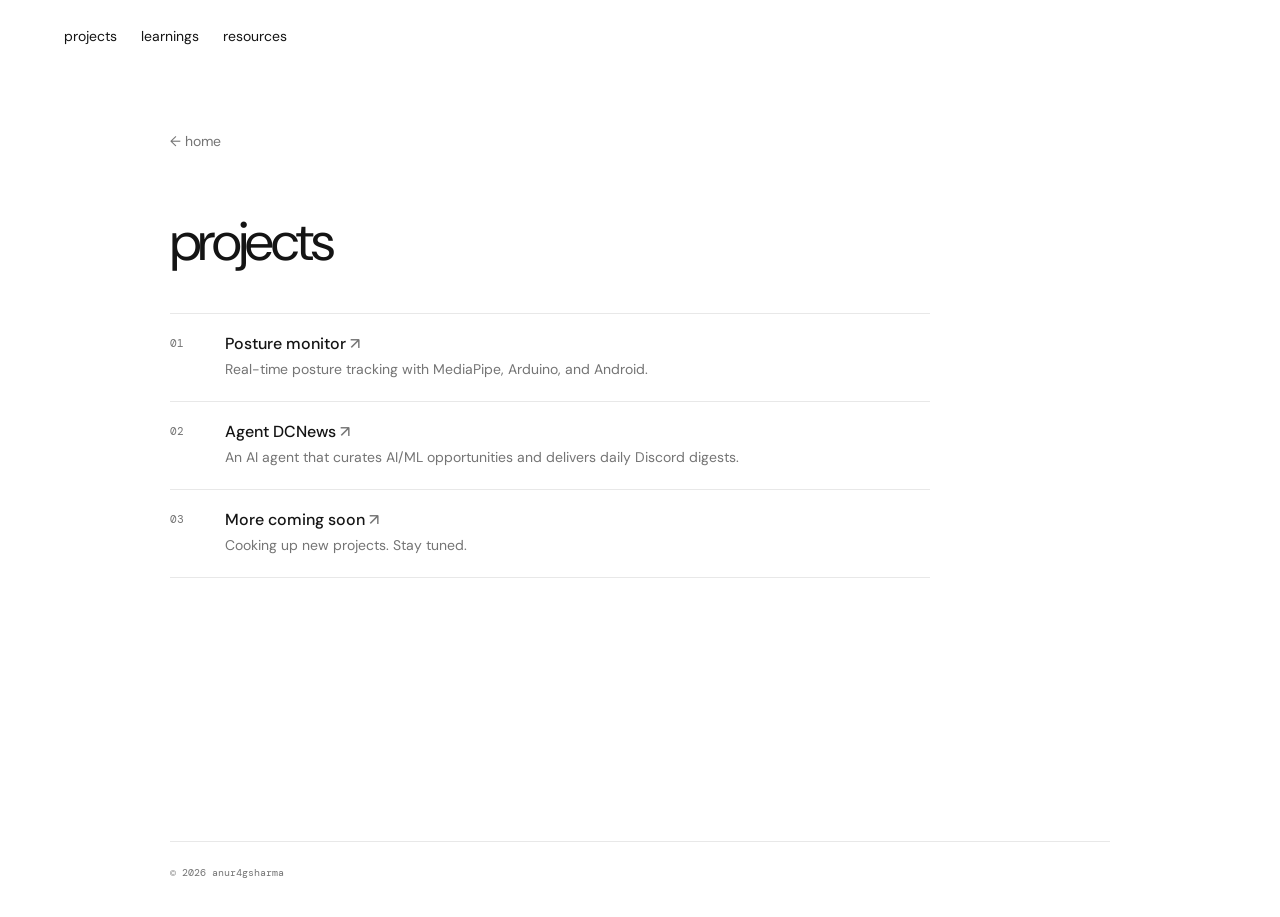
==== projects/index.html @ 72ec2bb1 "nav separate folders" ====
<!DOCTYPE html>
<html lang="en">
<head>
    <meta charset="UTF-8">
    <meta name="viewport" content="width=device-width, initial-scale=1.0">
    <meta name="description" content="Anurag Sharma — projects.">
    <title>projects — anurag sharma</title>
    <link rel="preconnect" href="https://fonts.googleapis.com">
    <link rel="preconnect" href="https://fonts.gstatic.com" crossorigin>
    <link href="https://fonts.googleapis.com/css2?family=DM+Mono:wght@400;500&family=DM+Sans:opsz,wght@9..40,400;9..40,500&display=swap" rel="stylesheet">
    <link rel="stylesheet" href="../style.css">
</head>
<body>
    <header class="site-header"><nav aria-label="Primary navigation"><a href="./" aria-current="page">projects</a><a href="../learnings/">learnings</a><a href="../resources/">resources</a></nav></header>
    <main class="subpage-main">
        <section class="content-section first-section" aria-labelledby="projects-title">
            <a class="home-link" href="../">← home</a>
            <h1 id="projects-title" class="page-title">projects</h1>
            <div class="project-list">
                <a class="project" href="https://github.com/anur4gsharma/posture_bot_v1" target="_blank" rel="noopener noreferrer"><span class="project-index">01</span><div><h3>Posture monitor <span>↗</span></h3><p>Real-time posture tracking with MediaPipe, Arduino, and Android.</p></div></a>
                <a class="project" href="https://github.com/anur4gsharma/agent-dcnews" target="_blank" rel="noopener noreferrer"><span class="project-index">02</span><div><h3>Agent DCNews <span>↗</span></h3><p>An AI agent that curates AI/ML opportunities and delivers daily Discord digests.</p></div></a>
                <a class="project" href="https://github.com/anur4gsharma" target="_blank" rel="noopener noreferrer"><span class="project-index">03</span><div><h3>More coming soon <span>↗</span></h3><p>Cooking up new projects. Stay tuned.</p></div></a>
            </div>
        </section>
    </main>
    <footer>© 2026 anur4gsharma</footer>
</body>
</html>
---- style.css ----
:root {
    --ink: #141414;
    --muted: #747474;
    --line: #e8e8e8;
    --soft: #f6f6f4;
    --green-0: #ebedf0;
    --green-1: #d8e8d4;
    --green-2: #a8cf9c;
    --green-3: #6daa68;
    --green-4: #367a45;
}

* { box-sizing: border-box; }
html { scroll-behavior: smooth; }
body { margin: 0; background: #fff; color: var(--ink); font-family: "DM Sans", Arial, sans-serif; font-size: 16px; -webkit-font-smoothing: antialiased; }
a { color: inherit; }
a:focus-visible { outline: 2px solid var(--ink); outline-offset: 4px; }

.site-header { padding: 27px 5vw; }
nav { display: flex; gap: 24px; }
nav a { color: var(--ink); font-size: 14px; text-decoration: none; }
nav a:hover, .section-heading a:hover, .contacts a:hover, .project:hover h3 { text-decoration: underline; text-underline-offset: 4px; }

main, footer { width: min(100% - 10vw, 940px); margin: 0 auto; }
.hero { min-height: 53vh; display: flex; align-items: center; gap: clamp(34px, 7vw, 86px); padding: 58px 0 52px; }
.profile-photo { width: clamp(165px, 25vw, 255px); aspect-ratio: 1 / 1; object-fit: cover; filter: grayscale(100%); border-radius: 18px; }
.hero-copy h1, .hero-copy p { margin: 0; font-size: clamp(25px, 3.3vw, 42px); font-weight: 400; line-height: 1.16; letter-spacing: -0.045em; }
.hero-copy p { color: var(--muted); margin-top: 5px; }

.content-section { padding: 68px 0; border-top: 1px solid var(--line); }
h2 { margin: 0 0 31px; font-family: "DM Mono", monospace; font-size: 11px; font-weight: 400; letter-spacing: .04em; text-transform: uppercase; }
.about { padding-top: 48px; }
.about-space { min-height: 52px; }
.section-heading { display: flex; justify-content: space-between; align-items: start; }
.section-heading a { color: var(--muted); font-family: "DM Mono", monospace; font-size: 11px; text-decoration: none; }

.contribution-graph { max-width: 760px; padding: 18px 18px 14px; border: 1px solid var(--line); overflow: hidden; }
.months { display: grid; grid-template-columns: repeat(6, 1fr); padding-left: 29px; color: var(--muted); font-family: "DM Mono", monospace; font-size: 9px; }
.graph-wrap { display: flex; gap: 8px; margin-top: 7px; }
.weekdays { display: flex; flex: 1 0 21px; height: 75px; flex-direction: column; justify-content: space-around; color: var(--muted); font-family: "DM Mono", monospace; font-size: 8px; }
.graph-grid { display: grid; grid-template-rows: repeat(7, 9px); grid-auto-flow: column; grid-auto-columns: 9px; gap: 3px; overflow: hidden; }
.graph-cell, .legend i { display: block; width: 9px; height: 9px; background: var(--green-0); border-radius: 1px; }
.level-1 { background: var(--green-1); }.level-2 { background: var(--green-2); }.level-3 { background: var(--green-3); }.level-4 { background: var(--green-4); }
.graph-footer { display: flex; justify-content: space-between; margin-top: 13px; color: var(--muted); font-family: "DM Mono", monospace; font-size: 9px; }
.legend { display: flex; align-items: center; gap: 3px; }.legend i { margin: 0; }.legend i:first-of-type { margin-left: 4px; }.legend i:nth-of-type(2) { background: var(--green-1); }.legend i:nth-of-type(3) { background: var(--green-2); }.legend i:nth-of-type(4) { background: var(--green-3); }.legend i:nth-of-type(5) { background: var(--green-4); margin-right: 4px; }

.contacts { display: grid; grid-template-columns: repeat(2, minmax(0, 1fr)); max-width: 620px; border-top: 1px solid var(--line); }
.contacts a { display: flex; justify-content: space-between; padding: 12px 0; margin-right: 40px; border-bottom: 1px solid var(--line); font-size: 15px; text-decoration: none; }.contacts .contact-email { grid-column: 1 / -1; margin-right: 0; }.contacts span, .project h3 span { color: var(--muted); }
.project-list { max-width: 760px; border-top: 1px solid var(--line); }
.hi { display: flex; justify-content: space-between; padding: 12px 0; margin-right: 40px; border-bottom: 1px solid var(--line); font-size: 15px; text-decoration: none; }.contacts .contact-email { grid-column: 1 / -1; margin-right: 0; }.contacts span, .project h3 span { color: var(--muted); }
.project { display: grid; grid-template-columns: 39px 1fr; gap: 16px; padding: 19px 0 21px; border-bottom: 1px solid var(--line); text-decoration: none; transition: padding-left .2s ease; }
.project:hover { padding-left: 7px; }.project-index { padding-top: 3px; color: var(--muted); font-family: "DM Mono", monospace; font-size: 11px; }.project h3 { margin: 0 0 5px; font-size: 16px; font-weight: 500; }.project p { margin: 0; color: var(--muted); font-size: 14px; line-height: 1.5; }
.resource-grid { display: grid; grid-template-columns: repeat(2, minmax(0, 1fr)); gap: 12px; max-width: 760px; }
.resource-card { min-height: 156px; padding: 18px; border: 1px solid var(--line); text-decoration: none; transition: transform .2s ease, border-color .2s ease; }
.resource-card:hover { border-color: var(--ink); transform: translateY(-3px); }.resource-card span { color: var(--muted); font-family: "DM Mono", monospace; font-size: 10px; text-transform: uppercase; }.resource-card h3 { margin: 27px 0 0; font-size: 16px; font-weight: 500; line-height: 1.35; }.resource-card i { color: var(--muted); font-style: normal; }
.notes-intro { max-width: 620px; margin: -12px 0 22px; color: var(--muted); line-height: 1.55; }.resource-button { display: inline-flex; gap: 22px; align-items: center; padding: 11px 14px; border: 1px solid var(--ink); font-size: 14px; text-decoration: none; transition: background .2s ease, color .2s ease; }.resource-button:hover { background: var(--ink); color: #fff; }.notes-list { margin-top: 32px; }
footer { padding: 24px 0 38px; border-top: 1px solid var(--line); color: var(--muted); font-family: "DM Mono", monospace; font-size: 10px; }
.subpage-main { min-height: calc(100vh - 131px); }.first-section { border-top: 0; padding-top: 58px; }.home-link { display: inline-block; margin-bottom: 56px; color: var(--muted); font-size: 14px; text-decoration: none; }.home-link:hover { color: var(--ink); }.page-title { margin: 0 0 36px; font-size: clamp(32px, 5vw, 54px); font-weight: 400; letter-spacing: -.05em; }

@media (max-width: 600px) {
    .site-header { padding: 21px 6vw; } main, footer { width: min(100% - 12vw, 940px); }.hero { min-height: 46vh; flex-direction: column; align-items: flex-start; justify-content: center; gap: 28px; padding: 40px 0 46px; }.profile-photo { width: 150px; }.content-section { padding: 49px 0; }.about { padding-top: 36px; }.about-space { min-height: 36px; }.section-heading { display: block; }.section-heading a { display: block; margin-top: -17px; margin-bottom: 28px; }.contribution-graph { padding: 14px 10px 12px; }.months { display: none; }.graph-grid { grid-template-rows: repeat(7, 8px); grid-auto-columns: 8px; gap: 3px; }.graph-cell { width: 8px; height: 8px; }.weekdays { height: 70px; }.graph-footer { font-size: 8px; }.contacts { grid-template-columns: 1fr; }.contacts a { margin-right: 0; }.legend { display: none; }.first-section { padding-top: 24px; }.home-link { margin-bottom: 42px; }.resource-grid { grid-template-columns: 1fr; }.resource-card { min-height: 0; }.resource-card h3 { margin-top: 18px; }
}
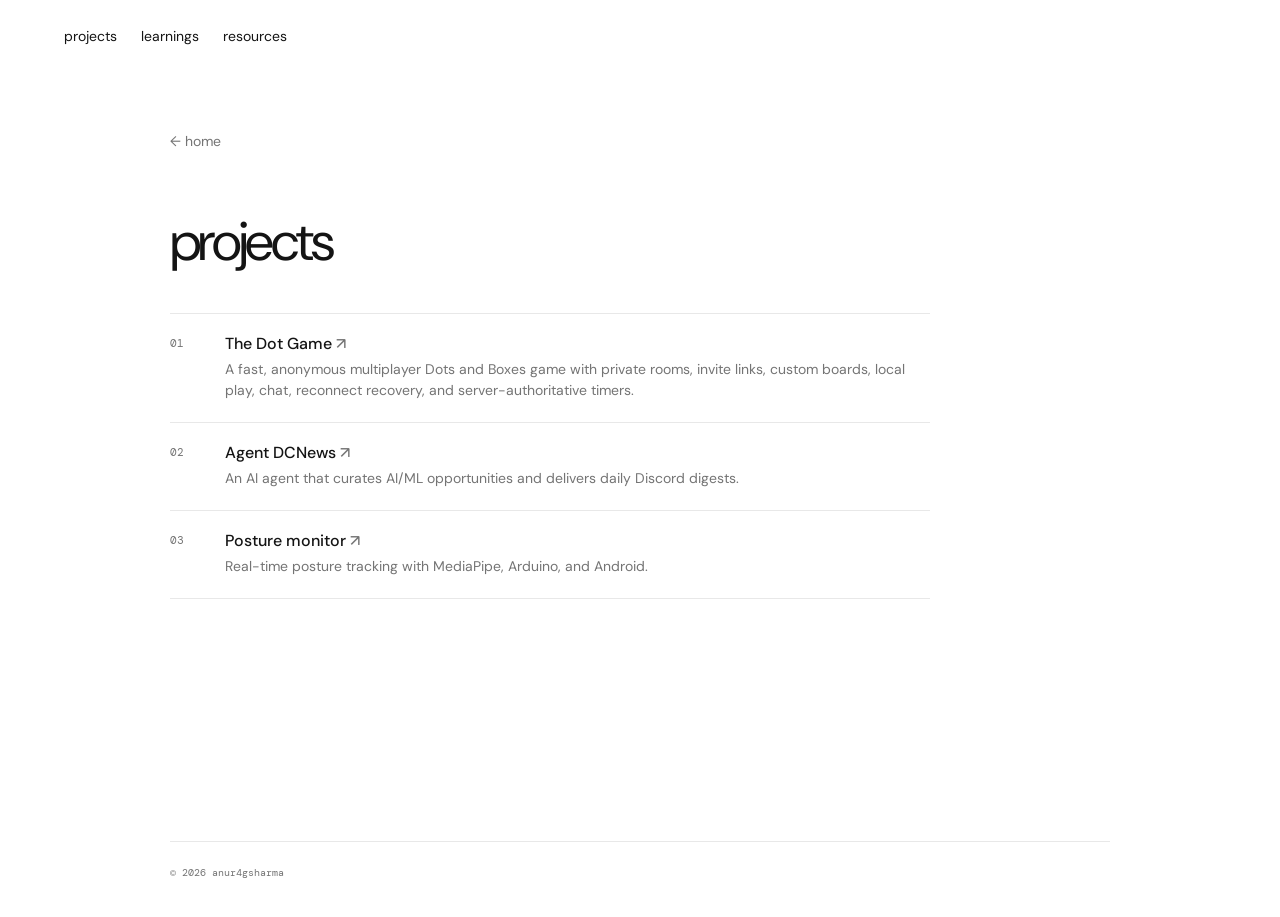
==== commit c4695900: "Update projects: add The Dot Game, reorder, remove placeholder - Add The Dot Game as first project (" ====
--- a/projects/index.html
+++ b/projects/index.html
@@ -17,9 +17,9 @@
             <a class="home-link" href="../">← home</a>
             <h1 id="projects-title" class="page-title">projects</h1>
             <div class="project-list">
-                <a class="project" href="https://github.com/anur4gsharma/posture_bot_v1" target="_blank" rel="noopener noreferrer"><span class="project-index">01</span><div><h3>Posture monitor <span>↗</span></h3><p>Real-time posture tracking with MediaPipe, Arduino, and Android.</p></div></a>
+                <a class="project" href="https://github.com/anur4gsharma/thedotgame" target="_blank" rel="noopener noreferrer"><span class="project-index">01</span><div><h3>The Dot Game <span>↗</span></h3><p>A fast, anonymous multiplayer Dots and Boxes game with private rooms, invite links, custom boards, local play, chat, reconnect recovery, and server-authoritative timers.</p></div></a>
                 <a class="project" href="https://github.com/anur4gsharma/agent-dcnews" target="_blank" rel="noopener noreferrer"><span class="project-index">02</span><div><h3>Agent DCNews <span>↗</span></h3><p>An AI agent that curates AI/ML opportunities and delivers daily Discord digests.</p></div></a>
-                <a class="project" href="https://github.com/anur4gsharma" target="_blank" rel="noopener noreferrer"><span class="project-index">03</span><div><h3>More coming soon <span>↗</span></h3><p>Cooking up new projects. Stay tuned.</p></div></a>
+                <a class="project" href="https://github.com/anur4gsharma/posture_bot_v1" target="_blank" rel="noopener noreferrer"><span class="project-index">03</span><div><h3>Posture monitor <span>↗</span></h3><p>Real-time posture tracking with MediaPipe, Arduino, and Android.</p></div></a>
             </div>
         </section>
     </main>
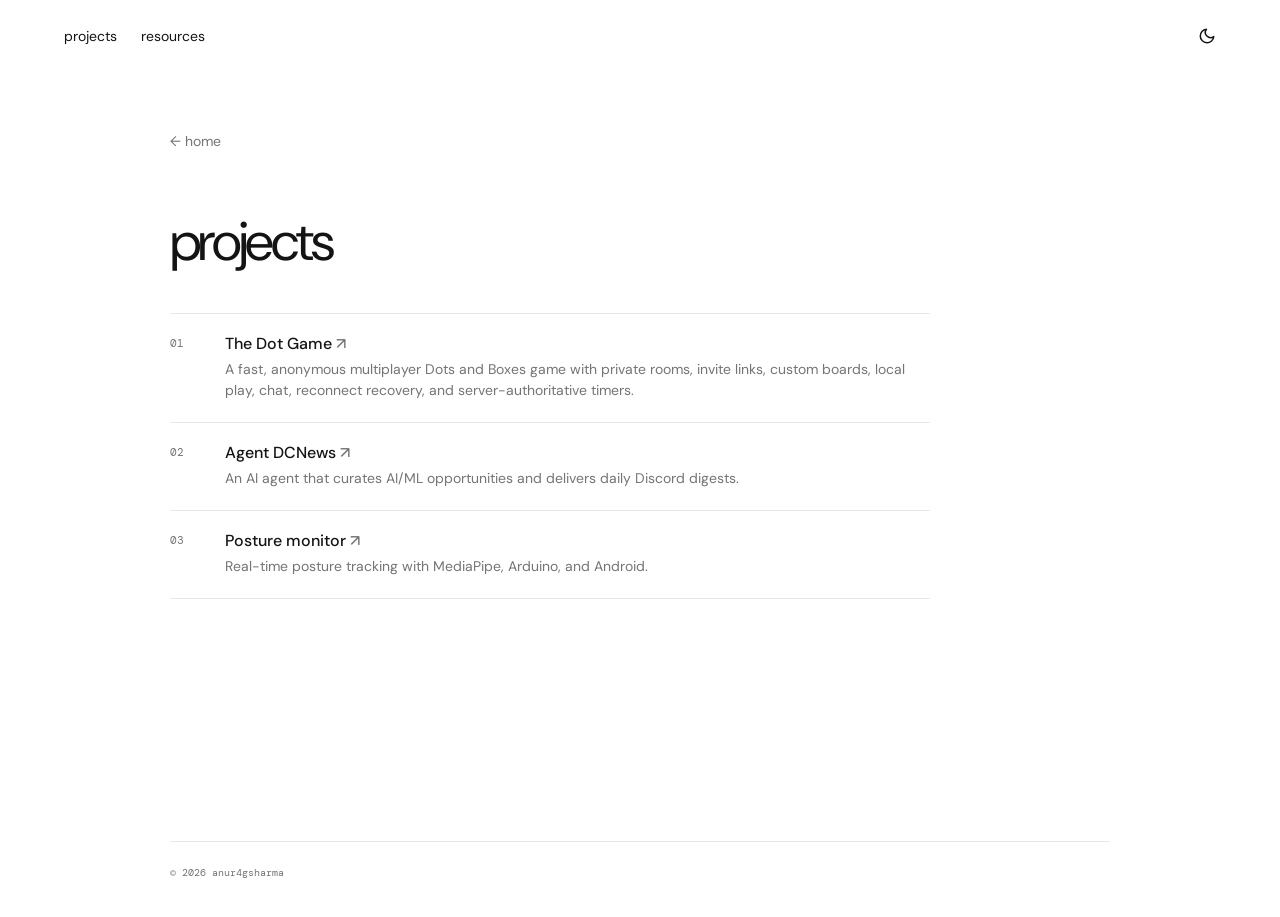
==== commit 03196c06: "Update subpages: add theme toggle and fix local navigation links" ====
--- a/projects/index.html
+++ b/projects/index.html
@@ -9,20 +9,32 @@
     <link rel="preconnect" href="https://fonts.gstatic.com" crossorigin>
     <link href="https://fonts.googleapis.com/css2?family=DM+Mono:wght@400;500&family=DM+Sans:opsz,wght@9..40,400;9..40,500&display=swap" rel="stylesheet">
     <link rel="stylesheet" href="../style.css">
+
+    <script>
+        const savedTheme = localStorage.getItem('theme');
+        if (savedTheme) { document.documentElement.setAttribute('data-theme', savedTheme); }
+        else if (window.matchMedia && window.matchMedia('(prefers-color-scheme: dark)').matches) { document.documentElement.setAttribute('data-theme', 'dark'); }
+    </script>
 </head>
 <body>
-    <header class="site-header"><nav aria-label="Primary navigation"><a href="./" aria-current="page">projects</a><a href="../learnings/">learnings</a><a href="../resources/">resources</a></nav></header>
+    <header class="site-header"><nav aria-label="Primary navigation"><a href="index.html" aria-current="page">projects</a><a href="../resources/index.html">resources</a></nav>
+        <button id="theme-toggle" class="theme-toggle" aria-label="Toggle dark mode">
+            <svg class="sun-icon" width="18" height="18" viewBox="0 0 24 24" fill="none" stroke="currentColor" stroke-width="2" stroke-linecap="round" stroke-linejoin="round"><circle cx="12" cy="12" r="5"></circle><line x1="12" y1="1" x2="12" y2="3"></line><line x1="12" y1="21" x2="12" y2="23"></line><line x1="4.22" y1="4.22" x2="5.64" y2="5.64"></line><line x1="18.36" y1="18.36" x2="19.78" y2="19.78"></line><line x1="1" y1="12" x2="3" y2="12"></line><line x1="21" y1="12" x2="23" y2="12"></line><line x1="4.22" y1="19.78" x2="5.64" y2="18.36"></line><line x1="18.36" y1="5.64" x2="19.78" y2="4.22"></line></svg>
+            <svg class="moon-icon" width="18" height="18" viewBox="0 0 24 24" fill="none" stroke="currentColor" stroke-width="2" stroke-linecap="round" stroke-linejoin="round"><path d="M21 12.79A9 9 0 1 1 11.21 3 7 7 0 0 0 21 12.79z"></path></svg>
+        </button>
+    </header>
     <main class="subpage-main">
         <section class="content-section first-section" aria-labelledby="projects-title">
-            <a class="home-link" href="../">← home</a>
+            <a class="home-link" href="../index.html">← home</a>
             <h1 id="projects-title" class="page-title">projects</h1>
             <div class="project-list">
-                <a class="project" href="https://github.com/anur4gsharma/thedotgame" target="_blank" rel="noopener noreferrer"><span class="project-index">01</span><div><h3>The Dot Game <span>↗</span></h3><p>A fast, anonymous multiplayer Dots and Boxes game with private rooms, invite links, custom boards, local play, chat, reconnect recovery, and server-authoritative timers.</p></div></a>
+                <a class="project" href="https://thedotgame.vercel.app" target="_blank" rel="noopener noreferrer"><span class="project-index">01</span><div><h3>The Dot Game <span>↗</span></h3><p>A fast, anonymous multiplayer Dots and Boxes game with private rooms, invite links, custom boards, local play, chat, reconnect recovery, and server-authoritative timers.</p></div></a>
                 <a class="project" href="https://github.com/anur4gsharma/agent-dcnews" target="_blank" rel="noopener noreferrer"><span class="project-index">02</span><div><h3>Agent DCNews <span>↗</span></h3><p>An AI agent that curates AI/ML opportunities and delivers daily Discord digests.</p></div></a>
                 <a class="project" href="https://github.com/anur4gsharma/posture_bot_v1" target="_blank" rel="noopener noreferrer"><span class="project-index">03</span><div><h3>Posture monitor <span>↗</span></h3><p>Real-time posture tracking with MediaPipe, Arduino, and Android.</p></div></a>
             </div>
         </section>
     </main>
     <footer>© 2026 anur4gsharma</footer>
+    <script src="../theme.js"></script>
 </body>
 </html>
--- a/style.css
+++ b/style.css
@@ -1,4 +1,6 @@
 :root {
+    color-scheme: light dark;
+    --bg: #fff;
     --ink: #141414;
     --muted: #747474;
     --line: #e8e8e8;
@@ -10,16 +12,36 @@
     --green-4: #367a45;
 }
 
+:root[data-theme="dark"] {
+    --bg: #141414;
+    --ink: #e8e8e8;
+    --muted: #a0a0a0;
+    --line: #333333;
+    --soft: #1e1e1e;
+    --green-0: #2d333b;
+    --green-1: #0e4429;
+    --green-2: #006d32;
+    --green-3: #26a641;
+    --green-4: #39d353;
+}
+
 * { box-sizing: border-box; }
 html { scroll-behavior: smooth; }
-body { margin: 0; background: #fff; color: var(--ink); font-family: "DM Sans", Arial, sans-serif; font-size: 16px; -webkit-font-smoothing: antialiased; }
+body { margin: 0; background: var(--bg); color: var(--ink); font-family: "DM Sans", Arial, sans-serif; font-size: 16px; -webkit-font-smoothing: antialiased; }
 a { color: inherit; }
 a:focus-visible { outline: 2px solid var(--ink); outline-offset: 4px; }
 
-.site-header { padding: 27px 5vw; }
+.site-header { padding: 27px 5vw; display: flex; justify-content: space-between; align-items: center; }
 nav { display: flex; gap: 24px; }
 nav a { color: var(--ink); font-size: 14px; text-decoration: none; }
 nav a:hover, .section-heading a:hover, .contacts a:hover, .project:hover h3 { text-decoration: underline; text-underline-offset: 4px; }
+
+.theme-toggle { background: none; border: none; color: var(--ink); cursor: pointer; padding: 8px; margin: -8px; display: flex; align-items: center; justify-content: center; border-radius: 4px; }
+.theme-toggle:focus-visible { outline: 2px solid var(--ink); outline-offset: 4px; }
+:root[data-theme="dark"] .sun-icon { display: block; }
+:root[data-theme="dark"] .moon-icon { display: none; }
+:root:not([data-theme="dark"]) .sun-icon { display: none; }
+:root:not([data-theme="dark"]) .moon-icon { display: block; }
 
 main, footer { width: min(100% - 10vw, 940px); margin: 0 auto; }
 .hero { min-height: 53vh; display: flex; align-items: center; gap: clamp(34px, 7vw, 86px); padding: 58px 0 52px; }
@@ -53,7 +75,7 @@
 .resource-grid { display: grid; grid-template-columns: repeat(2, minmax(0, 1fr)); gap: 12px; max-width: 760px; }
 .resource-card { min-height: 156px; padding: 18px; border: 1px solid var(--line); text-decoration: none; transition: transform .2s ease, border-color .2s ease; }
 .resource-card:hover { border-color: var(--ink); transform: translateY(-3px); }.resource-card span { color: var(--muted); font-family: "DM Mono", monospace; font-size: 10px; text-transform: uppercase; }.resource-card h3 { margin: 27px 0 0; font-size: 16px; font-weight: 500; line-height: 1.35; }.resource-card i { color: var(--muted); font-style: normal; }
-.notes-intro { max-width: 620px; margin: -12px 0 22px; color: var(--muted); line-height: 1.55; }.resource-button { display: inline-flex; gap: 22px; align-items: center; padding: 11px 14px; border: 1px solid var(--ink); font-size: 14px; text-decoration: none; transition: background .2s ease, color .2s ease; }.resource-button:hover { background: var(--ink); color: #fff; }.notes-list { margin-top: 32px; }
+.notes-intro { max-width: 620px; margin: -12px 0 22px; color: var(--muted); line-height: 1.55; }.resource-button { display: inline-flex; gap: 22px; align-items: center; padding: 11px 14px; border: 1px solid var(--ink); font-size: 14px; text-decoration: none; transition: background .2s ease, color .2s ease; }.resource-button:hover { background: var(--ink); color: var(--bg); }.notes-list { margin-top: 32px; }
 footer { padding: 24px 0 38px; border-top: 1px solid var(--line); color: var(--muted); font-family: "DM Mono", monospace; font-size: 10px; }
 .subpage-main { min-height: calc(100vh - 131px); }.first-section { border-top: 0; padding-top: 58px; }.home-link { display: inline-block; margin-bottom: 56px; color: var(--muted); font-size: 14px; text-decoration: none; }.home-link:hover { color: var(--ink); }.page-title { margin: 0 0 36px; font-size: clamp(32px, 5vw, 54px); font-weight: 400; letter-spacing: -.05em; }
 
